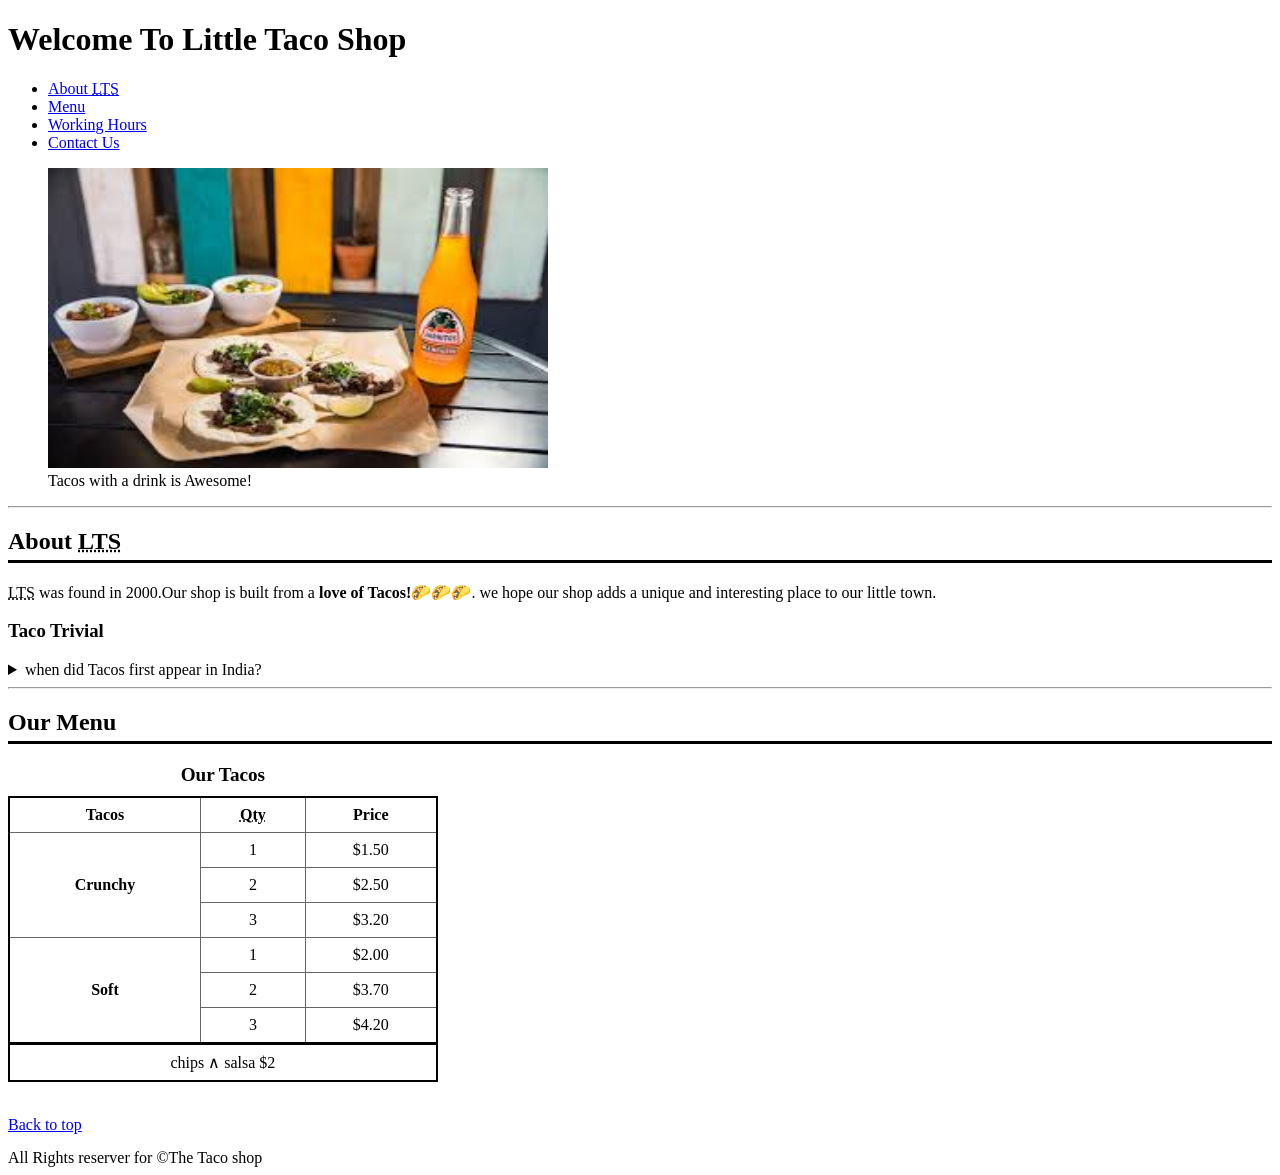
==== index.html @ 6958f8c2 "initial" ====
<!DOCTYPE html>
<html lang="en">

<head>
    <meta charset="UTF-8">
    <meta name="viewport" content="width=device-width, initial-scale=1.0">
    <meta name="author" content="Rakesh Adam">
    <meta name="description" content="the official website for the Taco shop">
    <link rel="icon" href="favicon.ico" type="image/x-icon">
    <link rel="stylesheet" href="style.css">
    <title>Little Tacko Shop</title>
</head>

<body>
    <header>
        <h1>Welcome To Little Taco Shop</h1>
    </header>
    <nav>
        <ul>
            <li>
                <a href="#about">About <abbr title="Little Taco Shop">LTS</abbr></a>
            </li>
            <li>
                <a href="#menu">Menu </a>
            </li>
            <li>
                <a href="hours.html">Working Hours </a>
            </li>
            <li>
                <a href="contact.html">Contact Us</a>
            </li>
        </ul>
    </nav>
    <figure>
        <img src="tacosanddrink.jpg" alt="Tacos and Drinks" title="Love Tacos" width="500" height="300">
        <figcaption>
            Tacos with a drink is Awesome!
        </figcaption>
    </figure>
    <hr>
    <main>
        <article id="about">
            <h2>About 
                <abbr title="A Little Taco Shop">LTS</abbr>
            </h2>
            <p>
                <abbr title="A Little Taco Shop">LTS</abbr>
                was found in <time datetime="2000">2000</time>.Our shop is built from a 
                <strong>love of Tacos!</strong>🌮🌮🌮. we hope our shop adds a unique and interesting place to
                our little town.
            </p>
            <aside>
                <h3>Taco Trivial</h3>
                <details>
                    <summary>
                        when did Tacos first appear in India?
                    </summary>
                    <p>
                        First commercial appearance: <time datetime="2010">2010</time>, Bangalore
                        Person/company: Taco Bell, operated by Yum! Restaurants
                        India’s first Taco Bell outlet opened at Mantri Square mall in Bangalore in 2010. 
                        That’s the earliest documented chain-level introduction of tacos to the Indian public.
                        (sorce : <cite><a href="https://en.wikipedia.org/wiki/Taco_Bell" target="_blank">First indian Taco</a></cite>)
                    </p>
                </details>
            </aside>
        </article>
        <hr>
        <article>
            <h2>Our Menu</h2>
            <table>
                <caption>Our Tacos</caption>
                <thead>
                    <tr>
                        <th>Tacos</th>
                        <th scope="col"><abbr title="title
                            Quantity">Qty</abbr></th>
                            <th scope="col">Price</th>
                    </tr>
                </thead>
                <tbody>
                    <tr>
                        <th scope="row" rowspan="3">
                            Crunchy
                        </th>
                        <td>1</td>
                        <td>$1.50</td>
                    </tr>
                    <tr>
                        <td>2</td>
                        <td>$2.50</td>
                    </tr>
                    <tr>
                        <td>3</td>
                        <td>$3.20</td>
                    </tr>
                    <tr>
                        <th scope="row" rowspan="3">
                            Soft
                        </th>
                        <td>1</td>
                        <td>$2.00</td>
                    </tr>
                    <tr>
                        <td>2</td>
                        <td>$3.70</td>
                    </tr>
                    <tr>
                        <td>3</td>
                        <td>$4.20</td>
                    </tr>
                </tbody>
                <tfoot>
                    <tr>
                        <td colspan="3">
                            chips &and; salsa $2
                        </td>
                    </tr>
                </tfoot>
            </table>
            <br>
            <p>
                <a href="#">Back to top</a>
            </p>
        </article>
    </main>
    <footer>
        All Rights reserver for &copy;The Taco shop
    </footer>
</body>

</html>
---- style.css ----
table {
  border-collapse: collapse;
  width: 34%;
  border: 2px solid #000;
}

th, td {
  border: 1px solid #666;
  padding: 8px;
  text-align: center;
}

caption {
  font-weight: bold;
  margin-bottom: 10px;
  font-size: 1.2em;
}
tfoot td {
  border-top: 3px solid #000;
}
form {
  width: 100%;
  max-width: 500px;
}

fieldset {
  border: 2px solid #000;
  padding: 15px;
  margin-bottom: 15px;
}

legend {
  font-weight: bold;
  padding: 0 10px;
  font-size: 1.1em;
  border-bottom: 3px solid #000;
}

label {
  display: block;
  font-weight: bold;
  margin-bottom: 5px;
}

input[type="text"],
textarea {
  width: 100%;
  padding: 8px;
  border: none;
  border-top: 1px solid black;
  border-right: 1px solid black;
  border-bottom: 2px solid #000;
  border-left: 2px solid #000;
  outline: none;
  font-family: inherit;
  box-sizing: border-box;
}


button {
  padding: 8px 16px;
  border: 2px solid #000;
  background: none;
  font-weight: bold;
  margin-right: 10px;
  cursor: pointer;
}

p {
  margin-bottom: 15px;
}

h2 {
  border-bottom: 3px solid #000;
  padding-bottom: 5px;
}
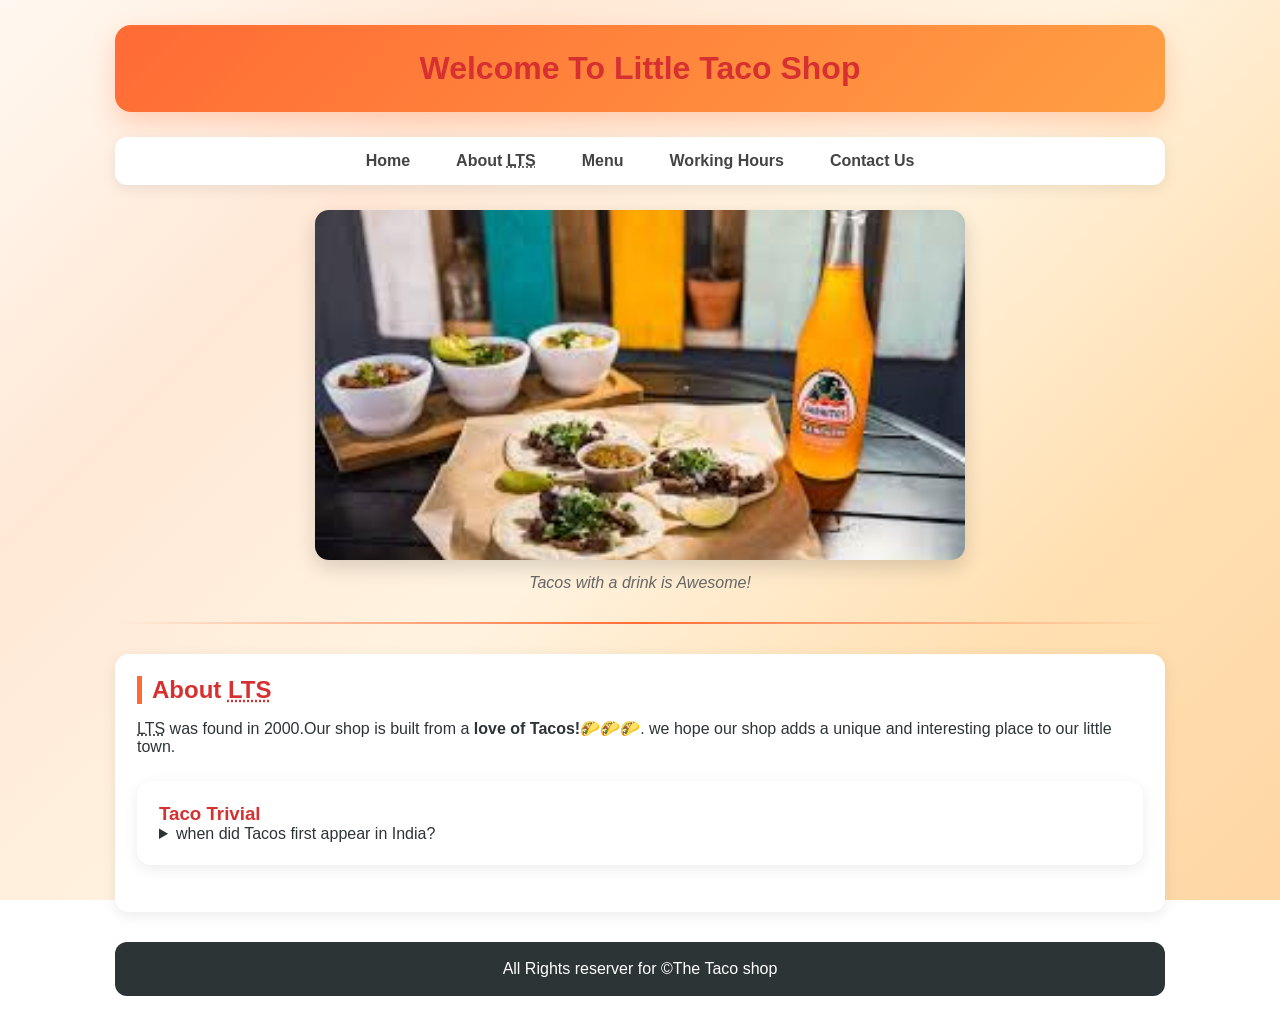
==== commit 059b7401: "styling added" ====
--- a/index.html
+++ b/index.html
@@ -18,10 +18,13 @@
     <nav>
         <ul>
             <li>
+                <a href="index.html">Home </a>
+            </li>
+            <li>
                 <a href="#about">About <abbr title="Little Taco Shop">LTS</abbr></a>
             </li>
             <li>
-                <a href="#menu">Menu </a>
+                <a href="menu.html">Menu </a>
             </li>
             <li>
                 <a href="hours.html">Working Hours </a>
@@ -65,64 +68,6 @@
                 </details>
             </aside>
         </article>
-        <hr>
-        <article>
-            <h2>Our Menu</h2>
-            <table>
-                <caption>Our Tacos</caption>
-                <thead>
-                    <tr>
-                        <th>Tacos</th>
-                        <th scope="col"><abbr title="title
-                            Quantity">Qty</abbr></th>
-                            <th scope="col">Price</th>
-                    </tr>
-                </thead>
-                <tbody>
-                    <tr>
-                        <th scope="row" rowspan="3">
-                            Crunchy
-                        </th>
-                        <td>1</td>
-                        <td>$1.50</td>
-                    </tr>
-                    <tr>
-                        <td>2</td>
-                        <td>$2.50</td>
-                    </tr>
-                    <tr>
-                        <td>3</td>
-                        <td>$3.20</td>
-                    </tr>
-                    <tr>
-                        <th scope="row" rowspan="3">
-                            Soft
-                        </th>
-                        <td>1</td>
-                        <td>$2.00</td>
-                    </tr>
-                    <tr>
-                        <td>2</td>
-                        <td>$3.70</td>
-                    </tr>
-                    <tr>
-                        <td>3</td>
-                        <td>$4.20</td>
-                    </tr>
-                </tbody>
-                <tfoot>
-                    <tr>
-                        <td colspan="3">
-                            chips &and; salsa $2
-                        </td>
-                    </tr>
-                </tfoot>
-            </table>
-            <br>
-            <p>
-                <a href="#">Back to top</a>
-            </p>
-        </article>
     </main>
     <footer>
         All Rights reserver for &copy;The Taco shop
--- a/style.css
+++ b/style.css
@@ -1,76 +1,548 @@
+* {
+  margin: 0;
+  padding: 0;
+  box-sizing: border-box;
+}
+
+html {
+  scroll-behavior: smooth;
+}
+
+body {
+  font-family: "Poppins", Arial, sans-serif;
+  background: linear-gradient(
+    135deg,
+    #fff8f0 0%,
+    #ffe8d6 25%,
+    #fff3e0 50%,
+    #ffe0b2 75%,
+    #ffd6a5 100%
+  );
+  background-attachment: fixed;
+  color: #2d3436;
+  max-width: 1100px;
+  margin: 0 auto;
+  padding: 25px;
+  animation: fadeIn 0.8s ease;
+}
+
+
+header {
+  background: linear-gradient(135deg, #ff6b35, #ff9f43);
+  color: white;
+  text-align: center;
+  padding: 25px;
+  border-radius: 16px;
+  margin-bottom: 25px;
+  box-shadow: 0 10px 25px rgba(255, 107, 53, 0.25);
+}
+
+nav {
+  background: white;
+  border-radius: 12px;
+  padding: 15px;
+  margin-bottom: 25px;
+  box-shadow: 0 4px 15px rgba(0, 0, 0, 0.08);
+}
+
+nav ul {
+  display: flex;
+  justify-content: center;
+  gap: 18px;
+  flex-wrap: wrap;
+  list-style: none;
+}
+
+nav a {
+  color: #444;
+  text-decoration: none;
+  font-weight: 600;
+  padding: 8px 14px;
+  border-radius: 8px;
+  transition: 0.3s;
+}
+
+nav a:hover {
+  background: #ff6b35;
+  color: white;
+}
+
+figure {
+  text-align: center;
+  margin: 25px 0;
+}
+
+img {
+  width: 100%;
+  max-width: 650px;
+  height: 350px;
+  object-fit: cover;
+  border-radius: 14px;
+  box-shadow: 0 8px 20px rgba(0, 0, 0, 0.15);
+  transition: transform 0.4s ease;
+}
+
+img:hover {
+  transform: scale(1.03);
+}
+
+figcaption {
+  margin-top: 10px;
+  color: #666;
+  font-style: italic;
+}
+
+article,
+section,
+aside {
+  background: white;
+  padding: 22px;
+  margin: 25px 0;
+  border-radius: 14px;
+  box-shadow: 0 4px 15px rgba(0, 0, 0, 0.08);
+  transition: transform 0.3s ease;
+}
+
+article:hover,
+section:hover,
+aside:hover {
+  transform: translateY(-4px);
+}
+
+h1,
+h2,
+h3 {
+  color: #d63031;
+}
+
+h2 {
+  margin-bottom: 15px;
+  border-left: 5px solid #ff6b35;
+  padding-left: 10px;
+}
+
 table {
+  width: 100%;
   border-collapse: collapse;
-  width: 34%;
-  border: 2px solid #000;
-}
-
-th, td {
-  border: 1px solid #666;
+  margin-top: 15px;
+  overflow: hidden;
+  border-radius: 10px;
+}
+
+th {
+  background: #ff6b35;
+  color: white;
+}
+
+th,
+td {
+  padding: 12px;
+  border: 1px solid #eee;
+  text-align: center;
+}
+
+tr:nth-child(even) {
+  background: #fff5f2;
+}
+
+tr:hover {
+  background: #ffe3d9;
+}
+
+form {
+  max-width: 600px;
+}
+
+fieldset {
+  border: 2px solid #ffb199;
+  border-radius: 10px;
+  padding: 18px;
+}
+
+legend {
+  color: #d63031;
+  font-weight: bold;
+}
+
+label {
+  font-weight: 600;
+}
+
+input,
+textarea {
+  width: 100%;
+  padding: 12px;
+  margin-top: 5px;
+  margin-bottom: 15px;
+  border: 1px solid #ccc;
+  border-radius: 8px;
+  transition: 0.3s;
+}
+
+input:focus,
+textarea:focus {
+  border-color: #ff6b35;
+  box-shadow: 0 0 8px rgba(255, 107, 53, 0.25);
+  outline: none;
+}
+
+button {
+  background: #ff6b35;
+  color: white;
+  border: none;
+  padding: 10px 22px;
+  border-radius: 8px;
+  cursor: pointer;
+  transition: 0.3s;
+  font-weight: 600;
+}
+
+button:hover {
+  background: #e85a2a;
+  transform: translateY(-2px);
+}
+
+a {
+  color: #ff6b35;
+  transition: 0.3s;
+}
+
+a:hover {
+  color: #d63031;
+}
+
+hr {
+  border: none;
+  height: 2px;
+  background: linear-gradient(to right, transparent, #ff6b35, transparent);
+  margin: 30px 0;
+}
+
+footer {
+  text-align: center;
+  background: #2d3436;
+  color: white;
+  padding: 18px;
+  border-radius: 12px;
+  margin-top: 30px;
+}
+
+@keyframes fadeIn {
+  from {
+    opacity: 0;
+    transform: translateY(15px);
+  }
+
+  to {
+    opacity: 1;
+    transform: translateY(0);
+  }
+}
+
+.menu-section {
+  display: grid;
+  grid-template-columns: repeat(auto-fit, minmax(350px, 1fr));
+  gap: 25px;
+  margin: 30px 0;
+  animation: fadeIn 0.8s ease 0.3s both;
+}
+
+.menu-item {
+  display: flex;
+  justify-content: center;
+}
+
+.menu-card {
+  background: linear-gradient(135deg, #fff9f0 0%, #ffe8d6 100%);
+  border-radius: 16px;
+  overflow: hidden;
+  box-shadow: 0 8px 25px rgba(255, 107, 53, 0.15);
+  transition: all 0.4s ease;
+  border: 2px solid rgba(255, 107, 53, 0.1);
+  width: 100%;
+  max-width: 350px;
+  padding: 0;
+}
+
+.menu-card:hover {
+  transform: translateY(-8px);
+  box-shadow: 0 12px 35px rgba(255, 107, 53, 0.25);
+  border-color: rgba(255, 107, 53, 0.3);
+}
+
+.menu-image {
+  width: 100%;
+  height: 220px;
+  object-fit: cover;
+  border-bottom: 3px solid #ff6b35;
+}
+
+.menu-card h3 {
+  color: #d63031;
+  padding: 18px 18px 8px;
+  margin: 0;
+  font-size: 1.5em;
+}
+
+.description {
+  color: #666;
+  padding: 0 18px 8px;
+  font-size: 0.95em;
+  font-style: italic;
+}
+
+.price {
+  color: #ff6b35;
+  font-weight: bold;
+  font-size: 1.3em;
+  padding: 8px 18px;
+  margin: 0;
+}
+
+.order-container {
+  padding: 18px;
+  background: rgba(255, 255, 255, 0.6);
+}
+
+.order-container label {
+  display: block;
+  margin-bottom: 10px;
+  color: #444;
+  font-weight: 600;
+}
+
+.quantity-control {
+  display: flex;
+  align-items: center;
+  gap: 8px;
+  margin-bottom: 12px;
+}
+
+.qty-btn {
+  background: #ff6b35;
+  color: white;
+  border: none;
+  width: 36px;
+  height: 36px;
+  border-radius: 6px;
+  cursor: pointer;
+  font-size: 1.2em;
+  font-weight: bold;
+  transition: all 0.3s ease;
+  display: flex;
+  align-items: center;
+  justify-content: center;
+}
+
+.qty-btn:hover {
+  background: #e85a2a;
+  transform: scale(1.1);
+}
+
+.qty-btn:active {
+  transform: scale(0.95);
+}
+
+.quantity-control input {
+  width: 60px;
+  text-align: center;
   padding: 8px;
-  text-align: center;
-}
-
-caption {
+  border: 2px solid #ff6b35;
+  border-radius: 6px;
+  font-weight: 600;
+}
+
+.quantity-control input:focus {
+  outline: none;
+  border-color: #d63031;
+  box-shadow: 0 0 8px rgba(255, 107, 53, 0.3);
+}
+
+.total-price {
+  color: #d63031;
   font-weight: bold;
-  margin-bottom: 10px;
-  font-size: 1.2em;
-}
-tfoot td {
-  border-top: 3px solid #000;
-}
-form {
-  width: 100%;
-  max-width: 500px;
-}
-
-fieldset {
-  border: 2px solid #000;
-  padding: 15px;
-  margin-bottom: 15px;
-}
-
-legend {
+  font-size: 1.1em;
+  margin: 12px 0;
+  padding: 10px;
+  background: rgba(214, 48, 49, 0.1);
+  border-radius: 6px;
+  text-align: center;
+}
+
+.add-btn {
+  width: 100%;
+  background: linear-gradient(135deg, #ff6b35, #ff9f43);
+  color: white;
+  border: none;
+  padding: 12px;
+  border-radius: 8px;
+  cursor: pointer;
+  font-weight: 600;
+  font-size: 1em;
+  transition: all 0.3s ease;
+}
+
+.add-btn:hover {
+  transform: translateY(-3px);
+  box-shadow: 0 6px 15px rgba(255, 107, 53, 0.3);
+}
+
+.add-btn:active {
+  transform: translateY(-1px);
+}
+
+/* Order Summary Section */
+.order-summary {
+  background: white;
+  border-radius: 14px;
+  padding: 22px;
+  margin: 30px 0;
+  box-shadow: 0 4px 15px rgba(0, 0, 0, 0.08);
+  border-left: 5px solid #ff6b35;
+  animation: fadeIn 0.8s ease 0.6s both;
+}
+
+.order-summary h3 {
+  color: #d63031;
+  margin-top: 0;
+  margin-bottom: 18px;
+  border-bottom: 2px solid #ff6b35;
+  padding-bottom: 10px;
+}
+
+#order-list {
+  min-height: 80px;
+  margin-bottom: 20px;
+}
+
+.empty-order {
+  text-align: center;
+  color: #999;
+  font-style: italic;
+  padding: 20px;
+}
+
+.order-item {
+  display: flex;
+  justify-content: space-between;
+  align-items: center;
+  padding: 12px;
+  margin: 10px 0;
+  background: #f9f9f9;
+  border-radius: 8px;
+  border-left: 4px solid #ff6b35;
+  transition: all 0.3s ease;
+}
+
+.order-item:hover {
+  background: #fff3e0;
+  transform: translateX(5px);
+}
+
+.order-details {
+  color: #444;
+  font-weight: 500;
+  flex: 1;
+}
+
+.remove-btn {
+  background: #e85a2a;
+  color: white;
+  border: none;
+  padding: 6px 12px;
+  border-radius: 6px;
+  cursor: pointer;
+  font-size: 0.9em;
+  transition: all 0.3s ease;
+  margin-left: 10px;
+}
+
+.remove-btn:hover {
+  background: #d63031;
+  transform: scale(1.05);
+}
+
+.summary-footer {
+  border-top: 2px solid #eee;
+  padding-top: 15px;
+}
+
+.grand-total {
+  font-size: 1.4em;
   font-weight: bold;
-  padding: 0 10px;
+  color: #d63031;
+  text-align: right;
+  margin: 15px 0;
+  padding: 12px;
+  background: rgba(214, 48, 49, 0.1);
+  border-radius: 8px;
+}
+
+.checkout-btn {
+  width: 100%;
+  background: linear-gradient(135deg, #00b894, #00cec9);
+  color: white;
+  border: none;
+  padding: 14px;
+  border-radius: 8px;
+  cursor: pointer;
+  font-weight: 600;
   font-size: 1.1em;
-  border-bottom: 3px solid #000;
-}
-
-label {
-  display: block;
-  font-weight: bold;
-  margin-bottom: 5px;
-}
-
-input[type="text"],
-textarea {
-  width: 100%;
-  padding: 8px;
-  border: none;
-  border-top: 1px solid black;
-  border-right: 1px solid black;
-  border-bottom: 2px solid #000;
-  border-left: 2px solid #000;
-  outline: none;
-  font-family: inherit;
-  box-sizing: border-box;
-}
-
-
-button {
-  padding: 8px 16px;
-  border: 2px solid #000;
-  background: none;
-  font-weight: bold;
-  margin-right: 10px;
+  transition: all 0.3s ease;
+  margin-top: 10px;
+}
+
+.checkout-btn:hover {
+  transform: translateY(-3px);
+  box-shadow: 0 8px 20px rgba(0, 184, 148, 0.3);
+}
+
+.checkout-btn:active {
+  transform: translateY(-1px);
+}
+
+.clear-btn {
+  width: 100%;
+  background: #95a5a6;
+  color: white;
+  border: none;
+  padding: 12px;
+  border-radius: 8px;
   cursor: pointer;
-}
-
-p {
-  margin-bottom: 15px;
-}
-
-h2 {
-  border-bottom: 3px solid #000;
-  padding-bottom: 5px;
+  font-weight: 600;
+  font-size: 1em;
+  transition: all 0.3s ease;
+  margin-top: 10px;
+}
+
+.clear-btn:hover {
+  background: #7f8c8d;
+  transform: translateY(-2px);
+}
+
+/* Responsive Design */
+@media (max-width: 768px) {
+  .menu-section {
+    grid-template-columns: 1fr;
+    gap: 20px;
+  }
+
+  .menu-card {
+    max-width: 100%;
+  }
+
+  .quantity-control {
+    justify-content: space-between;
+  }
+
+  .order-item {
+    flex-direction: column;
+    align-items: flex-start;
+  }
+
+  .remove-btn {
+    margin-left: 0;
+    margin-top: 10px;
+    width: 100%;
+  }
 }
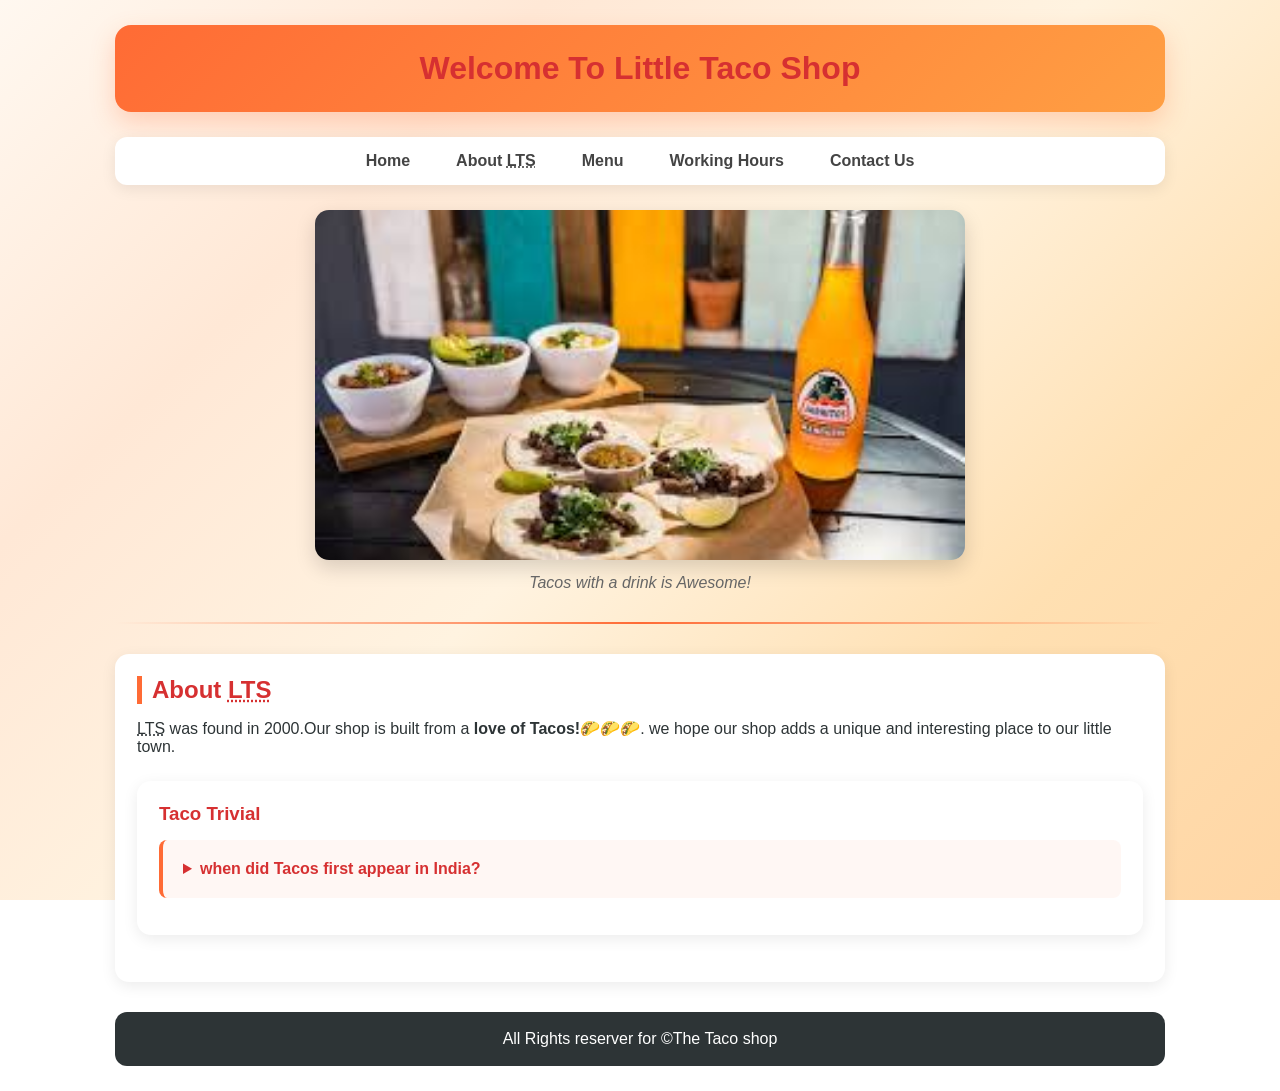
==== commit dcce707c: "js added" ====
--- a/index.html
+++ b/index.html
@@ -12,6 +12,7 @@
 </head>
 
 <body>
+    <script src="script.js"></script>
     <header>
         <h1>Welcome To Little Taco Shop</h1>
     </header>
--- a/style.css
+++ b/style.css
@@ -545,4 +545,213 @@
     margin-top: 10px;
     width: 100%;
   }
+}
+
+/* ============================================
+   NOTIFICATION/TOAST STYLES
+   ============================================ */
+
+.notification {
+  position: fixed;
+  top: 20px;
+  right: 20px;
+  background: linear-gradient(135deg, #00b894, #00cec9);
+  color: white;
+  padding: 16px 24px;
+  border-radius: 8px;
+  box-shadow: 0 8px 20px rgba(0, 184, 148, 0.3);
+  animation: slideIn 0.3s ease;
+  z-index: 1000;
+  max-width: 350px;
+  font-weight: 500;
+}
+
+.notification.hide {
+  animation: slideOut 0.3s ease forwards;
+}
+
+@keyframes slideIn {
+  from {
+    transform: translateX(400px);
+    opacity: 0;
+  }
+  to {
+    transform: translateX(0);
+    opacity: 1;
+  }
+}
+
+@keyframes slideOut {
+  from {
+    transform: translateX(0);
+    opacity: 1;
+  }
+  to {
+    transform: translateX(400px);
+    opacity: 0;
+  }
+}
+
+/* ============================================
+   ORDER TABLE STYLES
+   ============================================ */
+
+.order-table {
+  width: 100%;
+  border-collapse: collapse;
+  background: white;
+  border-radius: 10px;
+  overflow: hidden;
+  box-shadow: 0 4px 8px rgba(0, 0, 0, 0.08);
+}
+
+.order-table thead {
+  background: linear-gradient(135deg, #ff6b35, #ff9f43);
+  color: white;
+}
+
+.order-table th {
+  padding: 14px;
+  text-align: left;
+  font-weight: 600;
+}
+
+.order-table td {
+  padding: 12px 14px;
+  border-bottom: 1px solid #eee;
+}
+
+.order-table tbody tr {
+  transition: all 0.3s ease;
+}
+
+.order-table tbody tr:hover {
+  background: #fff9f0;
+}
+
+.order-table tbody tr:last-child td {
+  border-bottom: none;
+}
+
+.order-table .remove-btn {
+  background: #e85a2a;
+  color: white;
+  border: none;
+  padding: 6px 12px;
+  border-radius: 6px;
+  cursor: pointer;
+  font-size: 0.9em;
+  transition: all 0.3s ease;
+}
+
+.order-table .remove-btn:hover {
+  background: #d63031;
+  transform: scale(1.05);
+}
+
+/* ============================================
+   FORM ERROR STYLES
+   ============================================ */
+
+.error {
+  color: #d63031;
+  font-size: 0.9em;
+  margin-top: 5px;
+  display: block;
+  font-weight: 600;
+  animation: shake 0.3s ease;
+}
+
+@keyframes shake {
+  0%, 100% { transform: translateX(0); }
+  25% { transform: translateX(-5px); }
+  75% { transform: translateX(5px); }
+}
+
+input:invalid {
+  border-color: #d63031 !important;
+}
+
+input:valid {
+  border-color: #00b894 !important;
+}
+
+/* ============================================
+   DETAILS/SUMMARY STYLES
+   ============================================ */
+
+details {
+  margin: 15px 0;
+  padding: 12px;
+  background: rgba(255, 107, 53, 0.05);
+  border-radius: 8px;
+  border-left: 4px solid #ff6b35;
+  cursor: pointer;
+}
+
+summary {
+  color: #d63031;
+  font-weight: 600;
+  user-select: none;
+  transition: all 0.3s ease;
+  padding: 8px;
+}
+
+summary:hover {
+  color: #ff6b35;
+  transform: translateX(5px);
+}
+
+details[open] summary {
+  color: #ff6b35;
+  margin-bottom: 10px;
+}
+
+details p {
+  margin: 10px 0;
+  color: #555;
+  line-height: 1.6;
+}
+
+/* ============================================
+   UTILITY CLASSES
+   ============================================ */
+
+.hidden {
+  display: none !important;
+}
+
+.visible {
+  display: block !important;
+}
+
+.active {
+  background: #ff6b35 !important;
+  color: white !important;
+}
+
+/* ============================================
+   PRINT STYLES
+   ============================================ */
+
+@media print {
+  body {
+    background: white;
+    padding: 0;
+  }
+
+  header,
+  nav,
+  footer,
+  .add-btn,
+  .clear-btn,
+  .checkout-btn,
+  .qty-btn {
+    display: none !important;
+  }
+
+  .order-table {
+    box-shadow: none;
+    border: 1px solid #ccc;
+  }
 }
